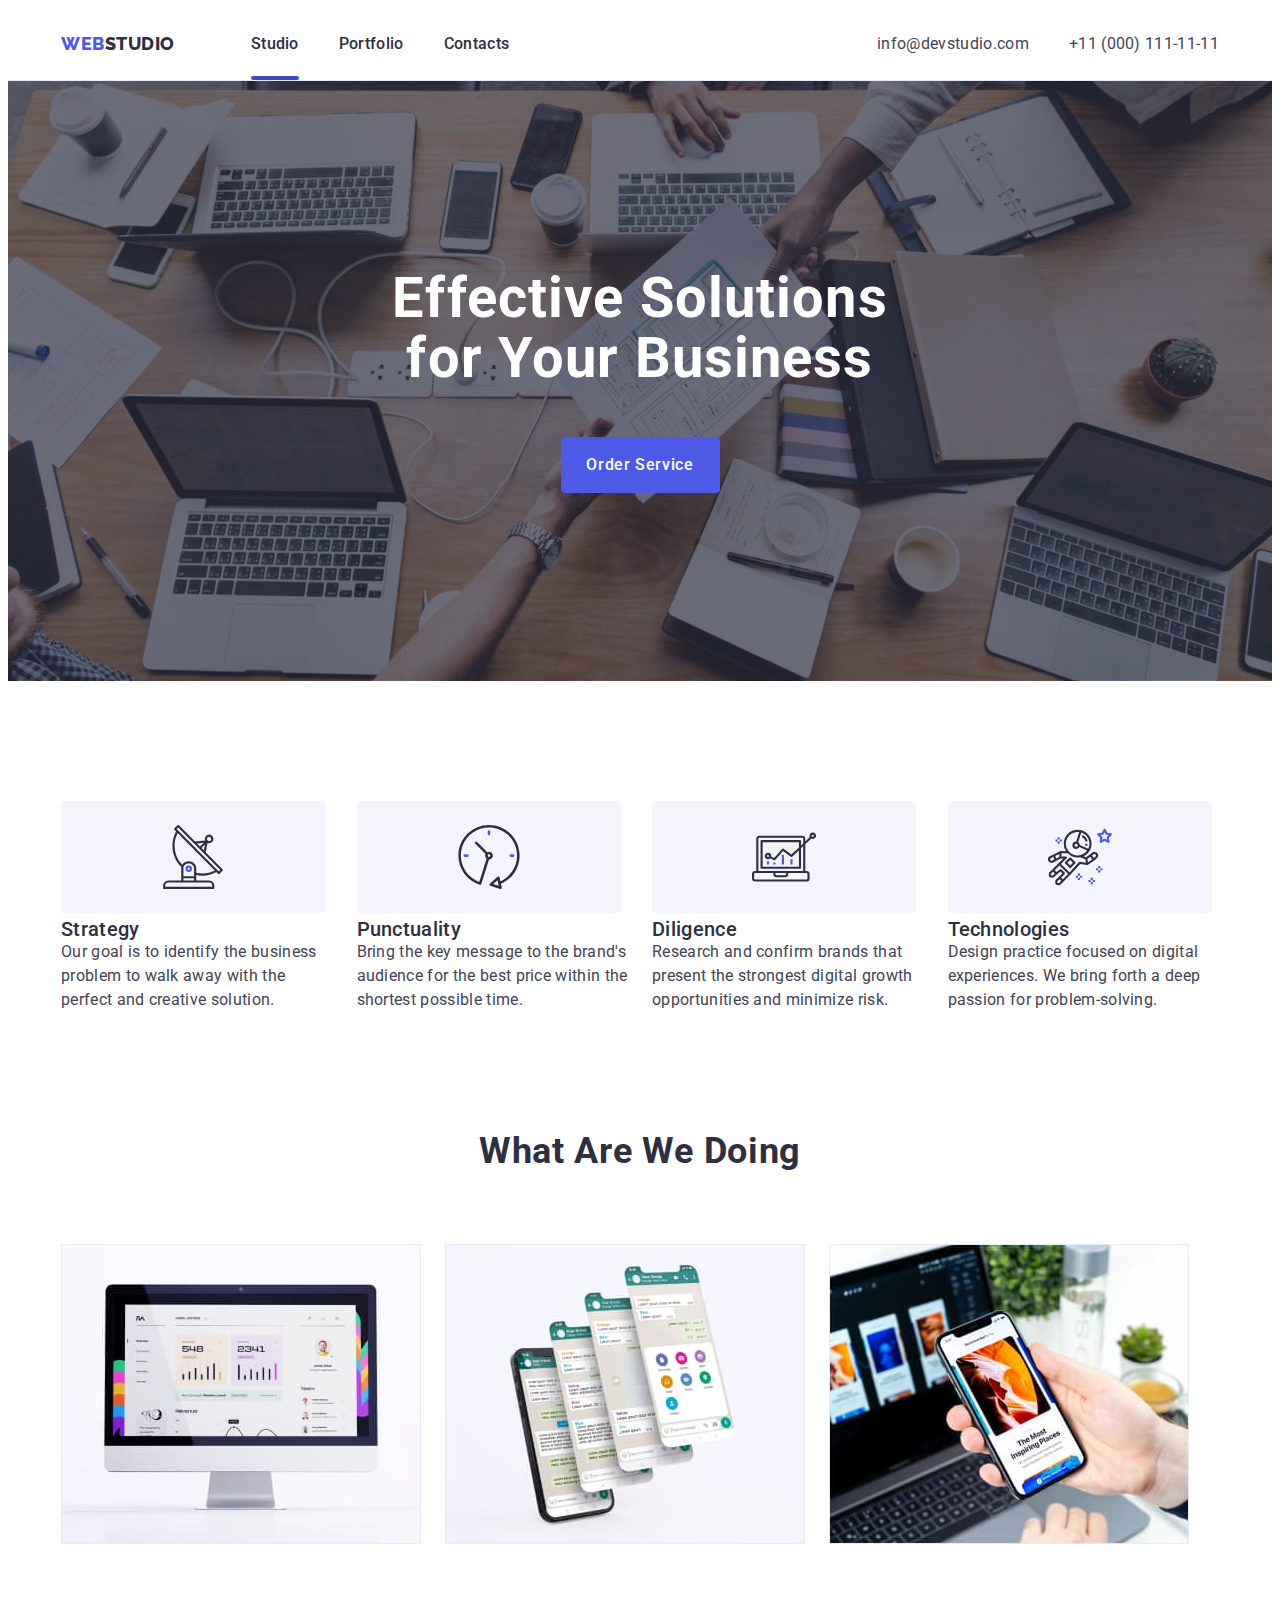
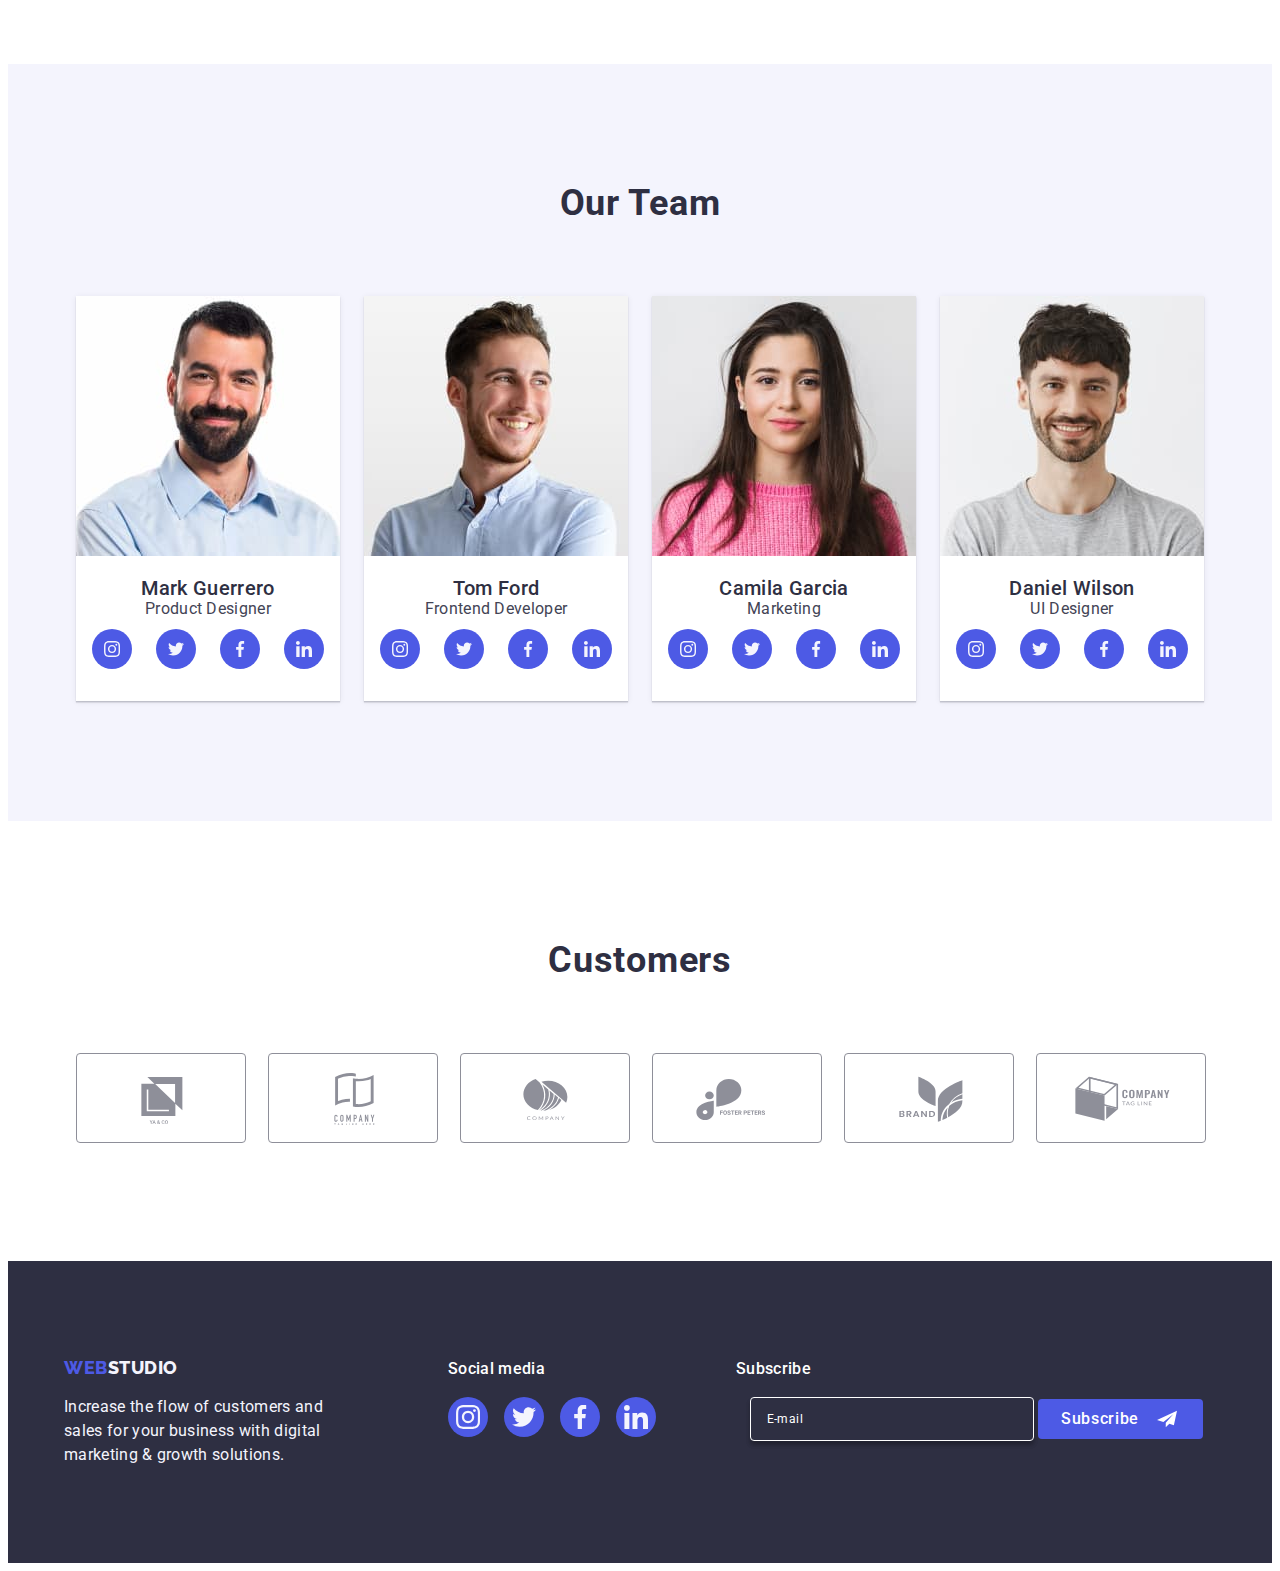
==== index.html @ 56ee06e2 "Add files via upload" ====
<!DOCTYPE html>
<html lang="en">
  <head>
    <meta charset="UTF-8" />
    <meta http-equiv="X-UA-Compatible" content="IE=edge" />
    <meta name="viewport" content="width=device-width, initial-scale=1.0" />
    <title>WEBSTUDIO</title>
    <!-- Підключаємо Google-Fonts -->
    <link rel="preconnect" href="https://fonts.googleapis.com" />
    <link rel="preconnect" href="https://fonts.gstatic.com" crossorigin />
    <link
      href="https://fonts.googleapis.com/css2?family=Raleway:wght@800&family=Roboto:wght@400;500;700;900&display=swap"
      rel="stylesheet"
    />
    <!-- Підключаємо Modern-normolize -->
    <link
      rel="stylesheet"
      href="https://cdnjs.cloudflare.com/ajax/libs/modern-normalize/1.1.0/modern-normalize.min.css"
      integrity="sha512-wpPYUAdjBVSE4KJnH1VR1HeZfpl1ub8YT/NKx4PuQ5NmX2tKuGu6U/JRp5y+Y8XG2tV+wKQpNHVUX03MfMFn9Q=="
      crossorigin="anonymous"
      referrerpolicy="no-referrer"
    />
    <!-- Підключаємо CSS -->
    <link rel="stylesheet" href="./css/styles.css" />
  </head>
  <body>
    <!-- -------------------HEADER---------------------------- -->
    <header class="header">
      <div class="container head-container">
        <nav class="header-navigation">
          <a href="./index.html" class="header-logo link link"
            >Web<span class="part-logo">Studio</span>
          </a>

          <ul class="header-list list">
            <li class="header-item">
              <a href="./index.html" class="header-link link header-underline"
                >Studio</a
              >
            </li>
            <li class="header-item">
              <a href="./portfolio.html" class="header-link link">Portfolio</a>
            </li>
            <li class="header-item">
              <a href="" class="header-link link">Contacts</a>
            </li>
          </ul>
        </nav>
        <!-- Comunication in header-->
        <address class="contacts">
          <ul class="contacts-list list">
            <li class="contacts-item">
              <a href="mailto:info@devstudio.com" class="contacts-link link"
                >info@devstudio.com
              </a>
            </li>
            <li class="contacts-item">
              <a href="tel:+110001111111" class="contacts-link link"
                >+11 (000) 111-11-11</a
              >
            </li>
          </ul>
        </address>
        <button class="mob-open-btn" data-menu-open type="button">
          <svg class="icon-mob-mnu" wight="32px" height="22px">
            <use href="./images/icons.svg#icon-menu">sdcsddvf</use>
          </svg>
        </button>
      </div>
      <!-- Menu for mobile version -->
      <div class="mob-menu is-hidden" data-menu>
        <div>
          <button class="mob-menu-close" data-menu-close type="button">
            <svg class="icon-menu-close" width="8 " height="8">
              <use href="./images/icons.svg#icon-close"></use>
            </svg>
          </button>
          <nav>
            <ul class="mob-menu-list list">
              <li class="mob-menu-item">
                <a href="./index.html" class="mob-link link current">Studio</a>
              </li>
              <li class="mob-menu-item">
                <a href="./portfolio.html" class="mob-link link">Portfolio</a>
              </li>
              <li class="mob-menu-item">
                <a href="" class="mob-link link">Contacts</a>
              </li>
            </ul>
          </nav>
        </div>
        <div>
          <a href="tel:+110001111111" class="mob-tel-link link"
            >+11 (000) 111-11-11</a
          >
          <a href="mailto:info@devstudio.com" class="mob-mail-link link"
            >info@devstudio.com
          </a>
          <ul class="mob-soc-list list">
            <li class="mob-soc-item">
              <a class="mob-soc-link link" href=""
                ><svg class="mob-soc-icons" width="16 " height="16">
                  <use href="./images/icons.svg#icon-instagram"></use>
                </svg>
              </a>
            </li>
            <li class="mob-soc-item">
              <a class="mob-soc-link link" href=""
                ><svg class="mob-soc-icons" width="16 " height="16">
                  <use href="./images/icons.svg#icon-twitter"></use>
                </svg>
              </a>
            </li>
            <li class="mob-soc-item">
              <a class="mob-soc-link link" href=""
                ><svg class="mob-soc-icons" width="16 " height="16">
                  <use href="./images/icons.svg#icon-facebook"></use>
                </svg>
              </a>
            </li>
            <li class="mob-soc-item">
              <a class="mob-soc-link link" href=""
                ><svg class="mob-soc-icons" width="16 " height="16">
                  <use href="./images/icons.svg#icon-linkedin"></use>
                </svg>
              </a>
            </li>
          </ul>
        </div>
      </div>
    </header>
    <!-- -------------------SECTION HERO---------------------------- -->
    <section class="hero">
      <div class="container">
        <h1 class="hero-title">Effective Solutions for Your Business</h1>
        <button type="button" class="hero-btn" data-modal-open>
          Order Service
        </button>
      </div>
    </section>
    <!-- -------------------SECTION DIRECTION---------------------------- -->
    <section class="direction">
      <div class="container">
        <h2 class="visually-hidden">Section-Direction</h2>
        <ul class="direction-list list">
          <li class="direction-item">
            <div class="direction-icon">
              <svg class="antena-icon" width="64px" height="64px">
                <use href="./images/icons.svg#icon-antenna"></use>
              </svg>
            </div>
            <h3 class="direction-title subtitle">Strategy</h3>
            <p class="direction-text text">
              Our goal is to identify the business problem to walk away with the
              perfect and creative solution.
            </p>
          </li>
          <li class="direction-item">
            <div class="direction-icon">
              <svg class="antena-icon" width="64px" height="64px">
                <use href="./images/icons.svg#icon-clock"></use>
              </svg>
            </div>
            <h3 class="direction-title subtitle">Punctuality</h3>
            <p class="direction-text text">
              Bring the key message to the brand's audience for the best price
              within the shortest possible time.
            </p>
          </li>
          <li class="direction-item">
            <div class="direction-icon">
              <svg class="antena-icon" width="64px" height="64px">
                <use href="./images/icons.svg#icon-diagram"></use>
              </svg>
            </div>
            <h3 class="direction-title subtitle">Diligence</h3>
            <p class="direction-text text">
              Research and confirm brands that present the strongest digital
              growth opportunities and minimize risk.
            </p>
          </li>
          <li class="direction-item">
            <div class="direction-icon">
              <svg class="antena-icon" width="64px" height="64px">
                <use href="./images/icons.svg#icon-astronaut"></use>
              </svg>
            </div>
            <h3 class="direction-title subtitle">Technologies</h3>
            <p class="direction-text text">
              Design practice focused on digital experiences. We bring forth a
              deep passion for problem-solving.
            </p>
          </li>
        </ul>
      </div>
    </section>
    <!-- -------------------SECTION EXAMPLES---------------------------- -->
    <section class="examples section">
      <div class="container">
        <h2 class="examples-title title">What are we doing</h2>
        <ul class="examples-list list">
          <li class="examples-item">
            <img
              src="./images/img-comp.jpg"
              alt="Computer"
              srcset="./images/img-comp-2x.jpg 2x"
              width="360"
              height="300"
            />
          </li>
          <li class="examples-item">
            <img
              src="./images/img-phone.jpg"
              alt="Phone"
              srcset="./images/img-phone-2x.jpg 2x"
              width="360"
              height="300"
            />
          </li>
          <li class="examples-item">
            <img
              src="./images/img-comp-phone.jpg"
              alt="Computer+Phone"
              srcset="./images/img-comp-phone-2x.jpg 2x"
              width="360"
              height="300"
            />
          </li>
        </ul>
      </div>
    </section>
    <!-- -------------------SECTION OUR TEAM---------------------------- -->
    <section class="team section">
      <div class="container">
        <h2 class="team-title title">Our Team</h2>
        <ul class="team-list list">
          <li class="team-item">
            <img
              class="team-img"
              srcset="./images/img-Mark-2x.jpg 2x"
              src="./images/img-Mark.jpg"
              alt="Photo"
              width="264"
              height="260"
            />
            <div class="team-item-wrap">
              <h3 class="team-subtitle subtitle">Mark Guerrero</h3>
              <p class="team-text text">Product Designer</p>
              <ul class="team-soc-list list">
                <li class="team-soc-item">
                  <a class="team-soc-link link" href=""
                    ><svg class="team-soc-icons" width="16 " height="16">
                      <use href="./images/icons.svg#icon-instagram"></use>
                    </svg>
                  </a>
                </li>
                <li class="team-soc-item">
                  <a class="team-soc-link link" href=""
                    ><svg class="team-soc-icons" width="16 " height="16">
                      <use href="./images/icons.svg#icon-twitter"></use>
                    </svg>
                  </a>
                </li>
                <li class="team-soc-item">
                  <a class="team-soc-link link" href=""
                    ><svg class="team-soc-icons" width="16 " height="16">
                      <use href="./images/icons.svg#icon-facebook"></use>
                    </svg>
                  </a>
                </li>
                <li class="team-soc-item">
                  <a class="team-soc-link link" href=""
                    ><svg class="team-soc-icons" width="16 " height="16">
                      <use href="./images/icons.svg#icon-linkedin"></use>
                    </svg>
                  </a>
                </li>
              </ul>
            </div>
          </li>
          <li class="team-item">
            <img
              class="team-img"
              src="./images/img-Tom.jpg"
              alt="Photo"
              srcset="./images/img-Tom-2x.jpg 2x"
              width="264"
              height="260"
            />
            <div class="team-item-wrap">
              <h3 class="team-subtitle subtitle">Tom Ford</h3>
              <p class="team-text text">Frontend Developer</p>
              <ul class="team-soc-list list">
                <li class="team-soc-item">
                  <a class="team-soc-link link" href=""
                    ><svg class="team-soc-icons" width="16 " height="16">
                      <use href="./images/icons.svg#icon-instagram"></use>
                    </svg>
                  </a>
                </li>
                <li class="team-soc-item">
                  <a class="team-soc-link link" href=""
                    ><svg class="team-soc-icons" width="16 " height="16">
                      <use href="./images/icons.svg#icon-twitter"></use>
                    </svg>
                  </a>
                </li>
                <li class="team-soc-item">
                  <a class="team-soc-link link" href=""
                    ><svg class="team-soc-icons" width="16 " height="16">
                      <use href="./images/icons.svg#icon-facebook"></use>
                    </svg>
                  </a>
                </li>
                <li class="team-soc-item">
                  <a class="team-soc-link link" href=""
                    ><svg class="team-soc-icons" width="16 " height="16">
                      <use href="./images/icons.svg#icon-linkedin"></use>
                    </svg>
                  </a>
                </li>
              </ul>
            </div>
          </li>
          <li class="team-item">
            <img
              class="team-img"
              src="./images/img-Camila.jpg"
              alt="Photo"
              srcset="./images/img-Camila-2x.jpg 2x"
              width="264"
              height="260"
            />
            <div class="team-item-wrap">
              <h3 class="team-subtitle subtitle">Camila Garcia</h3>
              <p class="team-text text">Marketing</p>
              <ul class="team-soc-list list">
                <li class="team-soc-item">
                  <a class="team-soc-link link" href=""
                    ><svg class="team-soc-icons" width="16 " height="16">
                      <use href="./images/icons.svg#icon-instagram"></use>
                    </svg>
                  </a>
                </li>
                <li class="team-soc-item">
                  <a class="team-soc-link link" href=""
                    ><svg class="team-soc-icons" width="16 " height="16">
                      <use href="./images/icons.svg#icon-twitter"></use>
                    </svg>
                  </a>
                </li>
                <li class="team-soc-item">
                  <a class="team-soc-link link" href=""
                    ><svg class="team-soc-icons" width="16 " height="16">
                      <use href="./images/icons.svg#icon-facebook"></use>
                    </svg>
                  </a>
                </li>
                <li class="team-soc-item">
                  <a class="team-soc-link link" href=""
                    ><svg class="team-soc-icons" width="16 " height="16">
                      <use href="./images/icons.svg#icon-linkedin"></use>
                    </svg>
                  </a>
                </li>
              </ul>
            </div>
          </li>
          <li class="team-item">
            <img
              class="team-img"
              src="./images/img-Daniel.jpg"
              alt="Photo"
              srcset="./images/img-Daniel-2x.jpg 2x"
              width="264"
              height="260"
            />
            <div class="team-item-wrap">
              <h3 class="team-subtitle subtitle">Daniel Wilson</h3>
              <p class="team-text text">UI Designer</p>
              <ul class="team-soc-list list">
                <li class="team-soc-item">
                  <a class="team-soc-link link" href=""
                    ><svg class="team-soc-icons" width="16 " height="16">
                      <use href="./images/icons.svg#icon-instagram"></use>
                    </svg>
                  </a>
                </li>
                <li class="team-soc-item">
                  <a class="team-soc-link link" href=""
                    ><svg class="team-soc-icons" width="16 " height="16">
                      <use href="./images/icons.svg#icon-twitter"></use>
                    </svg>
                  </a>
                </li>
                <li class="team-soc-item">
                  <a class="team-soc-link link" href=""
                    ><svg class="team-soc-icons" width="16 " height="16">
                      <use href="./images/icons.svg#icon-facebook"></use>
                    </svg>
                  </a>
                </li>
                <li class="team-soc-item">
                  <a class="team-soc-link link" href=""
                    ><svg class="team-soc-icons" width="16 " height="16">
                      <use href="./images/icons.svg#icon-linkedin"></use>
                    </svg>
                  </a>
                </li>
              </ul>
            </div>
          </li>
        </ul>
      </div>
    </section>
    <!-- -------------------SECTION CUSTOMERS ---------------------------- -->
    <section class="customers">
      <div class="container">
        <h2 class="customers-title title">Customers</h2>
        <ul class="customers-list list">
          <li class="customers-item">
            <a class="customers-link link" href="">
              <svg class="customers-icon" width="104" height="56">
                <use href="./images/icons.svg#icon-Logo"></use>
              </svg>
            </a>
          </li>
          <li class="customers-item">
            <a class="customers-link link" href="">
              <svg class="customers-icon" width="104" height="56">
                <use href="./images/icons.svg#icon-Logo-1"></use>
              </svg>
            </a>
          </li>
          <li class="customers-item">
            <a class="customers-link link" href="">
              <svg class="customers-icon" width="104" height="56">
                <use href="./images/icons.svg#icon-Logo-2"></use>
              </svg>
            </a>
          </li>
          <li class="customers-item">
            <a class="customers-link link" href="">
              <svg class="customers-icon" width="104" height="56">
                <use href="./images/icons.svg#icon-Logo-3"></use>
              </svg>
            </a>
          </li>
          <li class="customers-item">
            <a class="customers-link link" href="">
              <svg class="customers-icon" width="104" height="56">
                <use href="./images/icons.svg#icon-Logo-4"></use>
              </svg>
            </a>
          </li>
          <li class="customers-item">
            <a class="customers-link link" href="">
              <svg class="customers-icon" width="104" height="56">
                <use href="./images/icons.svg#icon-Logo-5"></use>
              </svg>
            </a>
          </li>
        </ul>
      </div>
    </section>
    <footer class="footer">
      <div class="container footer-container">
        <div class="footer-wrap">
          <div class="centrovka">
            <a href="./index.html" class="footer-logo header-logo link"
              >Web<span class="foot-part-logo">Studio</span></a
            >
          </div>
          <p class="footer-text text">
            Increase the flow of customers and sales for your business with
            digital marketing & growth solutions.
          </p>
        </div>

        <div class="footer-soc">
          <p class="footer-soc-text">Social media</p>
          <ul class="footer-soc-list list">
            <li class="footer-soc-item">
              <a class="footer-soc-link link" href=""
                ><svg class="team-soc-icons" width="24 " height="24">
                  <use href="./images/icons.svg#icon-instagram"></use>
                </svg>
              </a>
            </li>
            <li class="footer-soc-item">
              <a class="footer-soc-link link" href=""
                ><svg class="team-soc-icons" width="24 " height="24">
                  <use href="./images/icons.svg#icon-twitter"></use>
                </svg>
              </a>
            </li>
            <li class="footer-soc-item">
              <a class="footer-soc-link link" href=""
                ><svg class="team-soc-icons" width="24 " height="24">
                  <use href="./images/icons.svg#icon-facebook"></use>
                </svg>
              </a>
            </li>
            <li class="footer-soc-item">
              <a class="footer-soc-link link" href=""
                ><svg class="team-soc-icons" width="24 " height="24">
                  <use href="./images/icons.svg#icon-linkedin"></use>
                </svg>
              </a>
            </li>
          </ul>
        </div>
        <!-- Footer-form -->
        <div class="footer-subscribe">
          <p class="footer-form-text">Subscribe</p>
          <form class="footer-form" name="footer-form">
            <div class="footer-form-wrap">
              <label for="user-email" aria-label="footer-user-email">
                <input
                  class="footer-input"
                  type="email"
                  name="email"
                  id="user-email"
                  placeholder="E-mail"
                />
              </label>
            </div>
            <button class="footer-btn" type="submit">
              Subscribe
              <svg class="footer-send-icon" width="24" height="20">
                <use href="./images/icons.svg#icon-Send"></use>
              </svg>
            </button>
          </form>
        </div>
      </div>
    </footer>
    <!-- -------------------MODAL WINDOW ---------------------------- -->
    <div class="backdrop is-hidden" data-modal>
      <div class="modal">
        <button class="modal-btn" data-modal-close type="button">
          <svg class="icon-modal-close" width="8 " height="8">
            <use href="./images/icons.svg#icon-close"></use>
          </svg>
        </button>

        <p class="modal-text">Leave your contacts and we will call you back</p>
        <form class="modal-form">
          <div class="modal-field">
            <label class="modal-label" for="user-name">Name</label>
            <div class="input-wrap">
              <input
                class="modal-input"
                type="text"
                name="user-name"
                id="user-name"
                required
              />
              <svg class="modal-icons" width="18" height="18 ">
                <use href="./images/icons.svg#icon-person"></use>
              </svg>
            </div>
          </div>
          <div class="modal-field">
            <label class="modal-label" for="user-phone">Phone</label>
            <div class="input-wrap">
              <input
                class="modal-input"
                type="tel"
                name="user-phone"
                id="user-phone"
                required
              />
              <svg class="modal-icons" width="18" height="24 ">
                <use href="./images/icons.svg#icon-phone"></use>
              </svg>
            </div>
          </div>

          <div class="modal-field">
            <label class="modal-label" for="modal-user-email">Email</label>
            <div class="input-wrap">
              <input
                class="modal-input"
                type="email"
                name="user-email"
                id="modal-user-email"
                required
              />
              <svg class="modal-icons" width="18" height="24 ">
                <use href="./images/icons.svg#icon-email"></use>
              </svg>
            </div>
          </div>
          <div class="modal-field-textarea">
            <label class="modal-label" for="user-text">Comment</label>
            <textarea
              class="modal-textarea"
              name="user-text"
              id="user-text"
              placeholder="Text input"
            ></textarea>
          </div>
          <!-- Modal Checkbox -->
          <div class="modal-field-check">
            <input
              class="input-check visually-hidden"
              type="checkbox"
              name="privacy"
              value="true"
              id="privacy"
            />
            <label class="check-text" for="privacy">
              <span>
                <svg class="modal-icon-check" width="10" height="8">
                  <use href="./images/icons.svg#icon-check"></use>
                </svg>
              </span>
              I accept the terms and conditions of the
              <a class="privacy-link" href="">Privacy Policy</a></label
            >
          </div>
          <button class="modal-send-btn" type="submit">Send</button>
        </form>
      </div>
    </div>
    <script src="./js/modal.js"></script>
    <script src="./js/menu.js"></script>
  </body>
</html>
---- css/styles.css ----
:root {
    --main-background-color: #FFFFFF;
    --second-background-color: #f4f4fd;
    --title-color: #2E2F42;
    --text-color: #434455;
    --link-color: #4D5AE5;
    --dur-plas-ttf: 250ms cubic-bezier(0.4, 0, 0.2, 1);
}

/* -------------------Reset maim styles------------------------- */
p,
h1,
h2,
h3 {
    margin: 0;
}

ul {
    margin: 0;
    padding-left: 0;
}

img {
    display: block;
}

/* -------------------Universal styles------------------------- */
.visually-hidden {
    position: absolute;
    width: 1px;
    height: 1px;
    margin: -1px;
    border: 0;
    padding: 0;

    white-space: nowrap;
    clip-path: inset(100%);
    clip: rect(0 0 0 0);
    overflow: hidden;
}

body {
    font-family: 'Roboto', sans-serif;
    letter-spacing: 0.02em;
    background-color: var(--main-background-color);
    color: var(--text-color);
}


.container {
    width: 100%;
    padding-left: 16px;
    padding-right: 16px;
    margin: 0 auto;

}

.link {
    text-decoration: none;
}

.list {
    list-style: none;
}

/* for h2 */
.title {
    font-weight: 700;
    font-size: 36px;
    line-height: 1.11;
    letter-spacing: 0.02em;
    text-align: center;
    text-transform: capitalize;
    color: var(--title-color);
}

/* for h3 */
.subtitle {
    font-weight: 500;
    font-size: 20px;
    line-height: 1.2px;
    color: var(--title-color);
}

/* for p */
.text {
    font-size: 16px;
    font-weight: 400;
    line-height: 1.5;
    color: var(--text-color);
}


/* -----------------HEADER------------------- */
.header {
    border-bottom: 1px solid #E7E9FC;

}

.head-container {
    display: flex;
    align-items: center;
    justify-content: space-between;
    padding-top: 25px;
    padding-bottom: 23px;
}

.contacts,
.header-list {
    display: none;
}

.header-logo {
    font-family: 'Raleway', sans-serif;
    font-weight: 800;
    font-size: 18px;
    line-height: 1.17;
    letter-spacing: 0.03em;
    text-transform: uppercase;
    color: var(--link-color);
    transition: color var(--dur-plas-ttf);


}

.header-logo .part-logo {
    color: var(--title-color);

}

.header-logo:hover,
.header-logo:focus {
    color: var(--link-color);
}

.mob-open-btn {
    width: 32px;
    height: 22px;
    display: flex;
    align-items: center;
    justify-content: center;
    background-color: #FFFFFF;
    border: transparent
}

.mob-menu {
    width: 100vw;
    height: 100vh;

    position: fixed;
    top: 0;
    z-index: 2;
    background-color: #FFFFFF;
    box-shadow: 0px 2px 1px rgba(46, 47, 66, 0.08), 0px 1px 1px rgba(46, 47, 66, 0.16), 0px 1px 6px rgba(46, 47, 66, 0.08);
    padding: 24px 24px 40px 40px;

    display: flex;
    flex-direction: column;
    justify-content: space-between;
}

.mob-menu-close {
    width: 24px;
    height: 24px;

    display: flex;
    justify-content: center;
    align-items: center;
    border-radius: 50%;
    background: #E7E9FC;
    border: 1px solid #2E2F42;
    margin-left: auto;
    margin-bottom: 32px;
}

.mob-menu-item:not(:last-child) {
    margin-bottom: 40px;
}

.mob-link {
    font-weight: 700;
    font-size: 36px;
    line-height: 1.11;
    text-transform: capitalize;
    color: #2E2F42;
}

.current {
    color: #404BBF;
}


.mob-mail-link {
    display: block;
    font-weight: 500;
    font-size: 20px;
    line-height: 1.2;
    letter-spacing: 0.02em;
    color: #434455;
    margin-bottom: 48px;
}

.mob-tel-link {
    display: block;
    font-weight: 700;
    font-size: 25px;
    line-height: 1.11;
    letter-spacing: 0.02em;
    text-transform: capitalize;
    color: #4D5AE5;
    margin-bottom: 40px;
}

.mob-soc-list {
    display: flex;
    justify-content: center;
    gap: 45px;
}

.mob-soc-link {
    display: block;
    border-radius: 50%;
    width: 40px;
    height: 40px;
    background-color: #4D5AE5;
    display: flex;
    align-items: center;
    justify-content: center;
    transition: background-color var(--dur-plas-ttf);
}

/* ----------------------SECTION HERO------------------------------ */
.hero {
    background-color: #2E2F42;
    padding-top: 112px;
    padding-bottom: 112px;
    text-align: center;
    background-image: linear-gradient(rgba(46, 47, 66, 0.7), rgba(46, 47, 66, 0.7)), url(../images/hero-bg-mob.jpg);
    background-repeat: no-repeat;
    background-position: center;
    max-width: 1440px;
    margin-left: auto;
    margin-right: auto;
    background-size: cover;
}

@media (min-device-pixel-ratio: 2),
(min-resolution: 192dpi),
(min-resolution: 2dppx) {
    .hero {
        background-image: linear-gradient(rgba(46, 47, 66, 0.7), rgba(46, 47, 66, 0.7)),
            url(../images/hero-bg-mob-2x.jpg);
    }
}

.hero-title {
    width: 100%;
    font-weight: 700;
    font-style: 36px;
    line-height: 1.11;
    text-align: center;
    letter-spacing: 0.02em;
    color: #FFFFFF;
    margin-bottom: 72px;
    margin-left: auto;
    margin-right: auto;
}

.hero-btn {
    min-width: 159px;
    height: 56px;
    border-radius: 4px;
    font-family: 'Roboto', sans-serif;
    font-style: normal;
    font-weight: 500;
    font-size: 16px;
    line-height: 1.5;
    letter-spacing: 0.04em;
    background-color: #4D5AE5;
    color: #FFFFFF;
    border-color: transparent;
    cursor: pointer;
    transition: background-color var(--dur-plas-ttf);
}

.hero-btn:hover,
.hero-btn:focus {
    background-color: #404BBF;
}

/* -------------------SECTION DIRECTION---------------------------- */
.direction {
    padding-top: 96px;
    padding-bottom: 96px;
}

.direction-item:not(:last-child) {
    padding-bottom: 72px;
}

.direction-icon {
    display: none;
}

.direction-title {
    font-weight: 700;
    font-size: 36px;
    line-height: 1.11;
    text-align: center;
    text-transform: capitalize;
    margin-bottom: 8px;
}

.direction-text {
    font-weight: 500;
}

/* -------------------SECTION OUR TEAM---------------------------- */
.team {
    background-color: var(--second-background-color);
    text-align: center;
    padding-bottom: 96px;
    padding-top: 96px;
}

.team-title {
    margin-bottom: 72px;
}

.team-list {
    display: flex;
    flex-wrap: wrap;
    align-items: center;
    justify-content: center;
    row-gap: 72px;
}

.team-item {
    background-color: var(--main-background-color);
    box-shadow: 0px 1px 6px rgba(46, 47, 66, 0.08), 0px 1px 1px rgba(46, 47, 66, 0.16), 0px 2px 1px rgba(46, 47, 66, 0.08);
}

.team-item-wrap {
    padding-top: 32px;
    padding-bottom: 32px;

}

.team-soc-list {
    display: flex;
    justify-content: center;
    gap: 24px;
}

.team-soc-link {
    display: block;
    border-radius: 50%;
    width: 40px;
    height: 40px;
    background-color: #4D5AE5;
    display: flex;
    align-items: center;
    justify-content: center;
    transition: background-color var(--dur-plas-ttf);
}

.team-soc-link:hover,
.team-soc-link:focus {
    background-color: #404BBF;
}

.team-subtitle {
    margin-bottom: 8px;
}

.team-text {
    margin-bottom: 8px;
}

/* СUSTOMERS Section */
.customers {
    padding-top: 96px;
    padding-bottom: 96px;
}

.customers-title {
    margin-bottom: 72px;
}

.customers-list {
    display: flex;
    /* justify-content: center;
    gap: 24px; */
    flex-wrap: wrap;
    gap: 72px 16px;
    align-items: center;
    justify-content: center;
}

.customers-item {
    width: 100%;
    height: 88px;
}

.customers-link {
    display: block;
    width: 100%;
    height: 100%;
    border-radius: 4px;
    border: 1px solid #8E8F99;
    display: flex;
    justify-content: center;
    align-items: center;
    color: #8e8f99;
    transition: color var(--dur-plas-ttf), border-color var(--dur-plas-ttf);
}

.customers-link:hover,
.customers-link:focus {
    /* border-color:  */
    border-color: #404BBF;
    color: #404BBF;
}

.customers-icon {
    fill: currentColor;
}

.footer {
    background-color: #2E2F42;
    padding-top: 96px;
    padding-bottom: 96px;
    /* padding-top: 100px;
    padding-bottom: 100px; */
}

.foot-part-logo {
    color: #F4F4FD;
}

.footer-text {
    color: #F4F4FD;
    max-width: 268px;
    margin-right: auto;
    margin-left: auto;

}

/* ------****************Footer social media***************** */
.footer-container {
    display: flex;
    flex-wrap: wrap;
    justify-content: center;

}

.footer-wrap {
    padding-bottom: 72px;
}

.centrovka {
    text-align: center;
    padding-bottom: 17px;
}

.footer-soc {
    margin-bottom: 72px;
}

.footer-soc-text {
    font-weight: 500;
    font-size: 16px;
    line-height: 1.5;
    letter-spacing: 0.02em;
    color: #FFFFFF;
    margin-bottom: 16px;
    text-align: center;
}

.footer-soc-list {

    display: flex;
    justify-content: center;
    gap: 16px;
}


.footer-soc-link {

    display: block;
    border-radius: 50%;
    width: 40px;
    height: 40px;
    background-color: #4D5AE5;
    display: flex;
    align-items: center;
    justify-content: center;
    transition: background-color var(--dur-plas-ttf);
}

.footer-soc-link:hover,
.footer-soc-link:focus {
    background-color: #31D0AA;
}

/* ------****************Footer-Form***************** */

.footer-subscribe {
    /* margin-left: -40px; */
    width: 100%;
}

.footer-form {
    display: flex;
    flex-wrap: wrap;
    align-items: center;
    justify-content: center;

}

.footer-form-text {
    font-weight: 500;
    font-size: 16px;
    line-height: 1.5;
    letter-spacing: 0.02em;
    color: #FFFFFF;
    margin-bottom: 16px;
    text-align: center;
}

.footer-form-wrap {
    width: 100%;
    margin-bottom: 16px;
}

.footer-input {
    display: block;
    width: 100%;
    height: 40px;
    border: 1px solid #FFFFFF;
    box-shadow: 0px 4px 4px rgba(0, 0, 0, 0.15), 0px 4px 4px rgba(0, 0, 0, 0.15);
    border-radius: 4px;
    background-color: #2E2F42;
    color: #ffffff;
    padding-left: 16px;


}

.footer-input::placeholder {
    font-family: 'Roboto';
    font-style: normal;
    font-weight: 400;
    font-size: 12px;
    letter-spacing: 0.04em;
    color: #FFFFFF;
    padding-top: 8px;
    padding-bottom: 8px;
}

.footer-btn {
    min-width: 165px;
    height: 40px;

    font-family: 'Roboto';
    font-style: normal;
    font-weight: 500;
    font-size: 16px;
    line-height: 24px;
    letter-spacing: 0.04em;
    background-color: #4D5AE5;
    color: #FFFFFF;
    border-radius: 4px;
    cursor: pointer;
    border-color: transparent;
    transition: background-color var(--dur-plas-ttf);

    display: flex;
    align-items: center;
    justify-content: center;
}

.footer-btn:hover,
.footer-btn:focus {
    background-color: #404BBF;
}


.footer-send-icon {
    margin-left: 16px;
}



/* ------****************Modal Window***************** */
.backdrop {
    position: fixed;
    top: 0;
    width: 100%;
    height: 100%;
    background-color: rgba(46, 47, 66, 0.4);
    transition: opacity var(--dur-plas-ttf), visibility var(--dur-plas-ttf);
}

.backdrop.is-hidden .modal {

    transform: translate(-50%, -50%) scale(0);

}

.modal {
    width: 100%;
    min-height: 584px;

    background-color: #FCFCFC;
    box-shadow: 0px 1px 1px rgba(0, 0, 0, 0.14), 0px 1px 3px rgba(0, 0, 0, 0.12), 0px 2px 1px rgba(0, 0, 0, 0.2);
    border-radius: 4px;

    position: absolute;
    top: 50%;
    left: 50%;
    transform: translate(-50%, -50%) scale(1);
    transition: transform var(--dur-plas-ttf);
    padding: 24px;

}

.modal-btn {
    width: 24px;
    height: 24px;
    border-radius: 50%;

    background-color: #E7E9FC;
    border: 1px solid rgba(0, 0, 0, 0.1);
    cursor: pointer;
    display: flex;
    justify-content: center;
    align-items: center;
    margin-left: auto;
    margin-bottom: 24px;
    transition: background-color var(--dur-plas-ttf)
}



.modal-btn:hover,
.modal-btn:focus {
    background-color: #404BBF;
}

.icon-modal-close {
    transition: fill var(--dur-plas-ttf);
}

.modal-btn:hover .icon-modal-close,
.modal-btn:focus .icon-modal-close {
    fill: #ffffff;
}

.modal-text {
    font-style: normal;
    font-weight: 500;
    font-size: 16px;
    line-height: 1.5;
    letter-spacing: 0.02em;
    color: #2E2F42;
    text-align: center;
    margin-bottom: 16px;
}

.modal-field {
    margin-bottom: 8px;
}

.modal-label {
    display: inline-block;
    font-weight: 400;
    font-size: 12px;
    line-height: 1.17;
    letter-spacing: 0.04em;
    color: #8E8F99;
    margin-bottom: 4px;
}

.input-wrap {
    position: relative;

}

.modal-input {
    /* width: 360px; */
    width: 100%;
    height: 40px;
    padding-left: 38px;
    background-color: #FCFCFC;
    border: 1px solid rgba(46, 47, 66, 0.4);
    border-radius: 4px;
    outline: transparent;
    transition: border-color var(--dur-plas-ttf), fill var(--dur-plas-ttf);

}

.modal-input:focus {
    border-color: #4D5AE5;
}

.modal-input:focus+.modal-icons {
    fill: #4D5AE5;
}

.modal-icons {
    position: absolute;
    top: 0;
    left: 0;
    top: 50%;
    transform: translateY(-50%);
    margin-left: 19px;
}

.modal-field-textarea {
    margin-bottom: 16px;
}

.modal-textarea {
    width: 100%;
    height: 120px;
    background-color: #FCFCFC;
    display: block;
    resize: none;
    border: 1px solid rgba(46, 47, 66, 0.4);
    border-radius: 4px;
    outline: transparent;
    transition: border-color var(--dur-plas-ttf);
    padding-left: 16px;
    padding-top: 8px;

}

.modal-textarea::placeholder {
    font-weight: 400;
    font-size: 12px;
    line-height: 1.17;
    letter-spacing: 0.04em;
    color: rgba(46, 47, 66, 0.4);
}

.modal-textarea:focus {
    border-color: #4D5AE5;
}

.check-text {

    font-weight: 400;
    font-size: 12px;
    line-height: 1.17;
    letter-spacing: 0.04em;
    color: #8E8F99;
}

.modal-field-check {
    margin-bottom: 24px;
}

.check-text span {

    width: 16px;
    height: 16px;

    display: block;
    border: 1px solid rgba(46, 47, 66, 0.4);
    border-radius: 2px;
    margin-right: 8px;
    display: inline-flex;
    align-items: center;
    justify-content: center;
    fill: transparent;
}

.input-check:checked+.check-text span {
    background-color: #404BBF;
    border: none;
    fill: #ffffff;
}

.input-check:focus+.check-text span {
    border-color: #404BBF;
}

.privacy-link {
    color: var(--link-color);
}

.modal-send-btn {
    width: 169px;
    height: 56px;

    background: #4D5AE5;
    box-shadow: 0px 4px 4px rgba(0, 0, 0, 0.15);
    border-radius: 4px;
    border: transparent;
    color: #ffffff;
    cursor: pointer;
    display: block;
    margin-left: auto;
    margin-right: auto;
    transition: background-color var(--dur-plas-ttf)
}

.modal-send-btn:hover,
.modal-send-btn:focus {
    background-color: #404BBF;
}


.is-hidden {
    opacity: 0;
    visibility: hidden;
    pointer-events: none;
}

/* ------****************PAGE PORTFOLIO***************** */



.portfolio {
    padding-top: 96px;
    padding-bottom: 120px;
}

.btn-list {
    display: flex;
    margin-bottom: 72px;
    gap: 24px;
    justify-content: center;

}

.btn-text {
    padding: 12px 24px;
    transition: background-color var(--dur-plas-ttf),
        color var(--dur-plas-ttf),
        box-shadow var(--dur-plas-ttf);
}

.btn-text:hover,
.btn-text:focus {
    background-color: #404BBF;
    color: #FFFFFF;
    box-shadow: 0px 3px 1px rgba(0, 0, 0, 0.1), 0px 2px 1px rgba(0, 0, 0, 0.08), 0px 2px 2px rgba(0, 0, 0, 0.12);
}

.btn {
    border: 1px solid #E7E9FC;
    border-radius: 4px;
}

.portfolio-list {
    display: flex;
    flex-wrap: wrap;
    gap: 48px 24px;
    /* padding-bottom: 120px; */

}


.portfolio-list li {
    width: calc((100% - 48px)/3);
    border: 1px solid #E7E9FC;

}

.portfolio-link {
    display: block;
    transition: box-shadow var(--dur-plas-ttf);
}

.portfolio-link:hover,
.portfolio-link:focus {
    box-shadow: 0px 1px 6px rgba(46, 47, 66, 0.08), 0px 1px 1px rgba(46, 47, 66, 0.16), 0px 2px 1px rgba(46, 47, 66, 0.08);
}

.portfolio-link:hover .portfolio-cover-text,
.portfolio-link:focus .portfolio-cover-text {
    transform: translateY(0%);
}


.portfolio-cover {
    position: relative;
    overflow: hidden;
}


.portfolio-cover-text {
    font-weight: 400;
    font-size: 16px;
    line-height: 1.5;
    letter-spacing: 0.02em;
    color: #F4F4FD;
    background-color: #4D5AE5;

    padding: 40px 32px;
    height: 100%;
    position: absolute;
    top: 0;
    transform: translateY(100%);
    transition: transform var(--dur-plas-ttf);


}

.portfolio-subtitle {
    margin-bottom: 8px;
}



.card-content {
    padding: 32px 16px;
}

/* Media-Direction _MOBILE_*/
@media screen and (min-width:428px) {

    /* Direction section */
    .container {
        width: 428px;
    }

    .mob-tel-link {
        display: block;
        font-weight: 700;
        font-size: 36px;
        line-height: 1.11;
        letter-spacing: 0.02em;
        text-transform: capitalize;
        color: #4D5AE5;
        margin-bottom: 40px;
    }

    .mob-soc-list {
        gap: 56px;
    }

    .hero {
        background-image: linear-gradient(rgba(46, 47, 66, 0.7), rgba(46, 47, 66, 0.7)), url(../images/hero-bg-tab.jpg);
    }

    @media (min-device-pixel-ratio: 2),
    (min-resolution: 192dpi),
    (min-resolution: 2dppx) {
        .hero {
            background-image: linear-gradient(rgba(46, 47, 66, 0.7), rgba(46, 47, 66, 0.7)),
                url(../images/hero-bg-tab-2x.jpg);
        }
    }

    .hero-title {
        max-width: 320px;
    }

    .customers-item {
        width: 190px;
    }

    .footer-input {
        width: 398px;
    }

    .modal {
        width: 392px;
    }
}

/* Media-Direction _TABLET_*/
@media screen and (min-width:768px) {
    .container {
        width: 768px;
    }

    .head-container {
        display: flex;
        align-items: center;
        justify-content: space-between;
        padding-top: 0;
        padding-bottom: 0;
    }

    .mob-open-btn {
        display: none;
    }

    /* Header styles */
    .header-logo {
        margin-right: 120px;
    }

    .header-navigation {
        display: flex;
        margin-right: auto;
        align-items: center;

    }

    .header-list {
        display: flex;
        gap: 40px;
    }

    .header-item {
        position: relative;
    }

    .header-link {
        display: block;
        font-weight: 500;
        font-size: 16px;
        line-height: 1.5;
        color: #2E2F42;
        padding-top: 24px;
        padding-bottom: 24px;
        transition: color var(--dur-plas-ttf);


    }

    .header-link:hover,
    .header-link:focus {
        color: #404bbf;
    }

    .header-underline::after {
        content: '';
        display: block;
        width: 100%;
        height: 4px;
        background: #404BBF;
        border-radius: 2px;
        position: absolute;
        bottom: 0;
        left: 0;
    }



    .contacts {
        display: block;
        font-style: normal;
    }

    .contacts-item:not(:last-child) {
        margin-bottom: 12px;
    }

    .contacts-link {
        font-style: normal;
        font-weight: 400;
        font-size: 16px;
        line-height: 1.5;
        color: #434455;
        transition: color var(--dur-plas-ttf);
    }

    .contacts-link:hover,
    .contacts-link:focus {
        color: #404bbf;

    }

    .hero {
        background-image: linear-gradient(rgba(46, 47, 66, 0.7), rgba(46, 47, 66, 0.7)), url(../images/hero-bgd.jpg);
    }

    @media (min-device-pixel-ratio: 2),
    (min-resolution: 192dpi),
    (min-resolution: 2dppx) {
        .hero {
            background-image: linear-gradient(rgba(46, 47, 66, 0.7), rgba(46, 47, 66, 0.7)),
                url(../images/hero-bgd-2x.jpg);
        }
    }

    .hero-title {
        max-width: 496px;
        margin-bottom: 36px;
        font-size: 56px;
        line-height: 1.07;
    }

    .direction-title {
        text-align: left;
        text-transform: capitalize;
        margin-bottom: 8px;
    }

    .direction-list {
        display: flex;
        flex-wrap: wrap;
        gap: 72px 24px;
    }

    .direction-item {
        width: calc((100% - 24px)/2);
        /* padding: 0; */
    }

    .direction-item:not(:last-child) {
        padding-bottom: 0px;
    }


    .team-list {
        gap: 64px 24px;
    }

    .customers-list {
        gap: 72px 24px;
    }

    .customers-item {
        width: 168px;
    }

    .footer>.container {
        width: 584px;
    }

    .footer-container {
        gap: 72px 24px;
        justify-content: start;
    }

    .centrovka {
        text-align: left;
    }

    .footer-text {
        max-width: 264px;
    }

    .footer-wrap {
        padding-bottom: 0;
    }

    .footer-soc {
        margin-bottom: 0;
    }

    .footer-soc-text {
        text-align: left;
    }

    .footer-form {
        flex-wrap: nowrap;
        /* gap: 24px; */
        justify-content: start;
    }

    .footer-form-wrap {
        width: 264px;
        margin-bottom: 0;
    }

    .footer-form-text {
        text-align: left;

    }

    .footer-input {
        width: 264px;

    }

    .footer-btn {
        margin-left: 24px;
    }

    .modal {
        width: 408px;
    }
}


/* Media-Direction _DESKTOP_*/
@media screen and (min-width:1158px) {
    .container {
        width: 1158px;
    }

    .header-logo {
        margin-right: 76px;
    }

    .contacts-list {
        display: flex;
        gap: 40px;
    }

    .contacts-item:not(:last-child) {
        margin-bottom: 0;
    }

    .hero {
        padding-top: 188px;
        padding-bottom: 188px;
    }

    .hero-title {
        margin-bottom: 48px;
    }

    .direction {
        padding-top: 120px;
        padding-bottom: 120px;
    }

    .direction-list {
        display: flex;
        flex-wrap: nowrap;
        gap: 24px;
    }

    .direction-item {
        width: calc((100% - 48px)/3);
    }

    .direction-icon {

        width: 264px;
        height: 112px;
        display: flex;
        margin-bottom: 8px;
        background-color: var(--second-background-color);
        border-radius: 4px;
        align-items: center;
        justify-content: center;
    }

    .direction-title {
        min-width: 264px;
        display: inline-block;
        font-weight: 500;
        font-size: 20px;
        line-height: 1.2px;
        color: var(--title-color);
    }

    .direction-text {
        display: inline-block;
        font-size: 16px;
        font-weight: 400;
        line-height: 1.5;
        color: var(--text-color);
    }

    .examples {
        padding-bottom: 120px;
    }

    .examples-title {
        margin-bottom: 72px;
    }

    .examples-list {
        display: flex;
        gap: 24px;
    }

    .team-list {
        flex-wrap: nowrap;
        gap: 24px;
    }

    .team {
        padding-top: 120px;
        padding-bottom: 120px;
    }

    .customers-list {
        flex-wrap: nowrap;
        gap: 24px;
    }

    .customers {
        padding-top: 120px;
        padding-bottom: 120px;
    }

    .footer>.container {
        width: 1152px;
    }

    .footer-container {
        flex-wrap: nowrap;
        justify-content: center;
        gap: 120px;
    }

    .footer-text {
        width: 264px;
    }

    .footer-form {

        align-items: center;
        justify-content: center;

    }

    .footer-subscribe {
        margin-left: -40px;

    }
}

@media screen and (max-width:1157px) {
    .examples {
        display: none;
    }
}
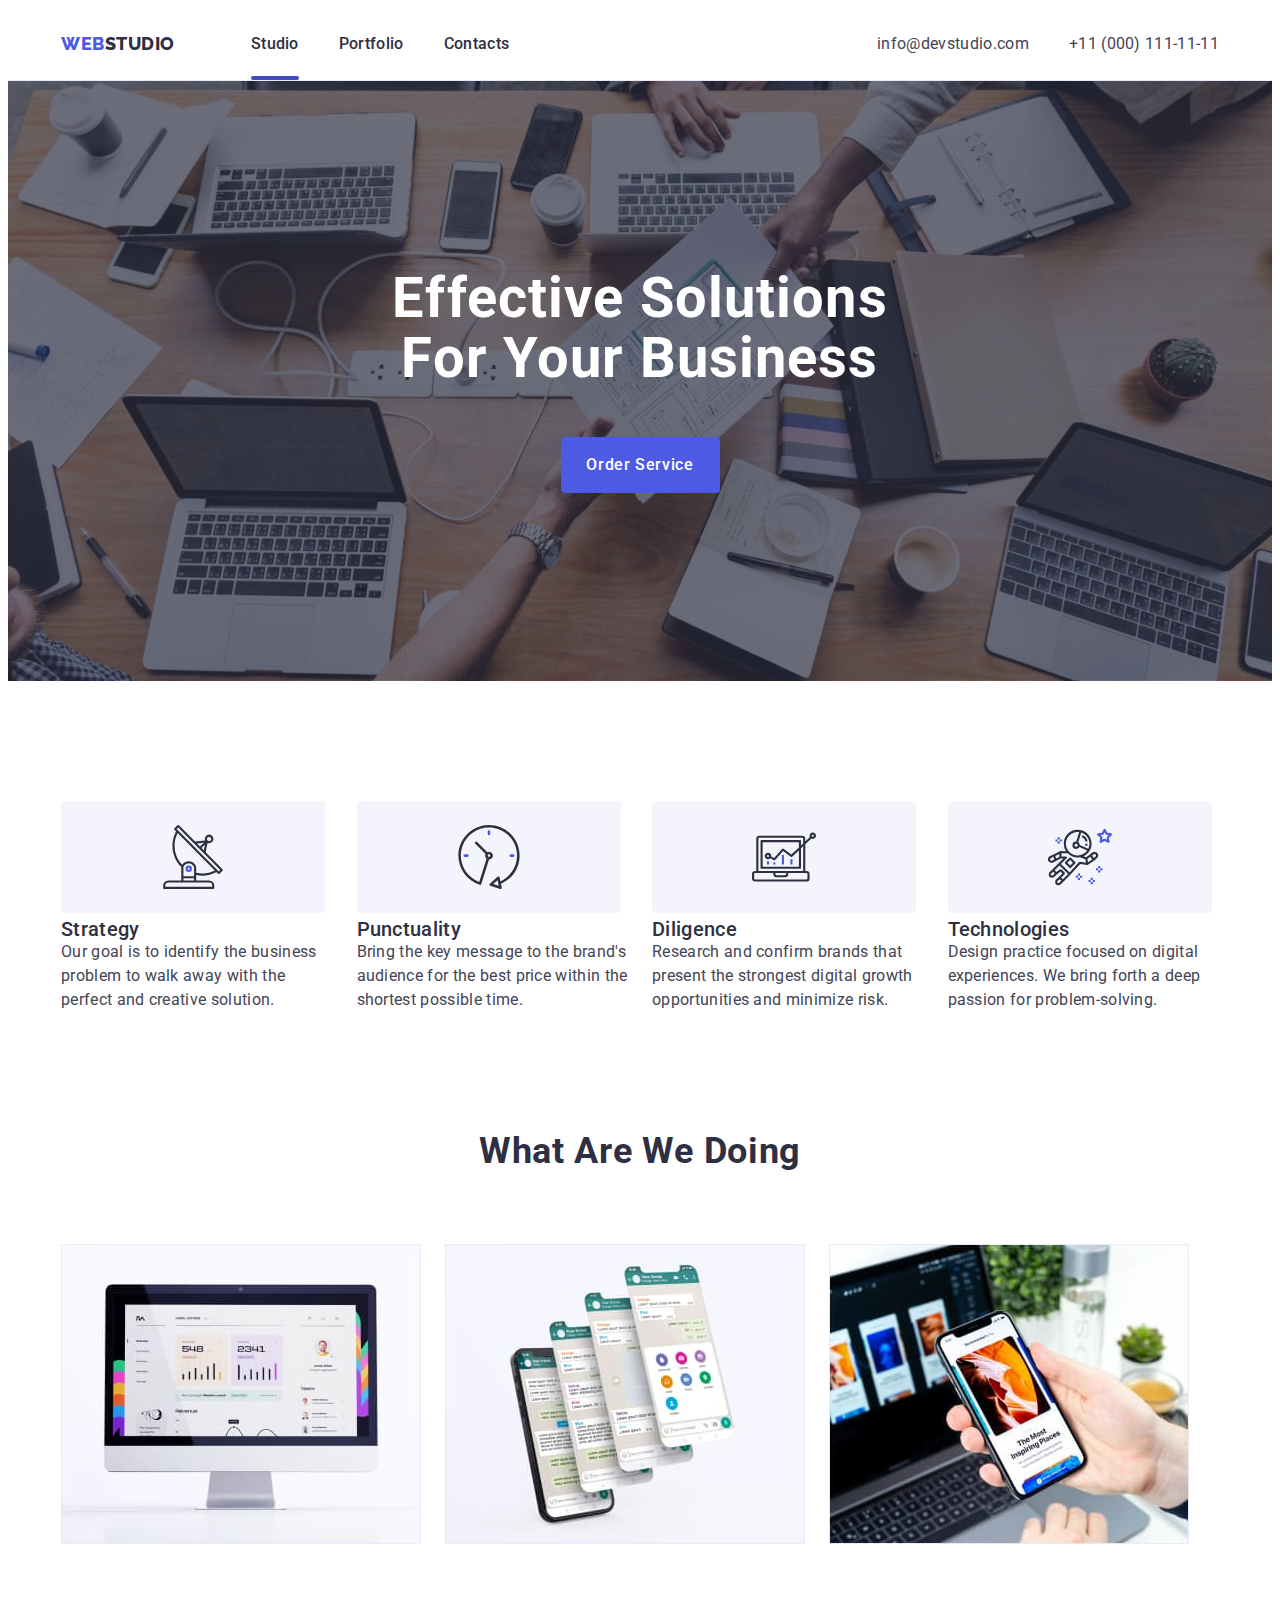
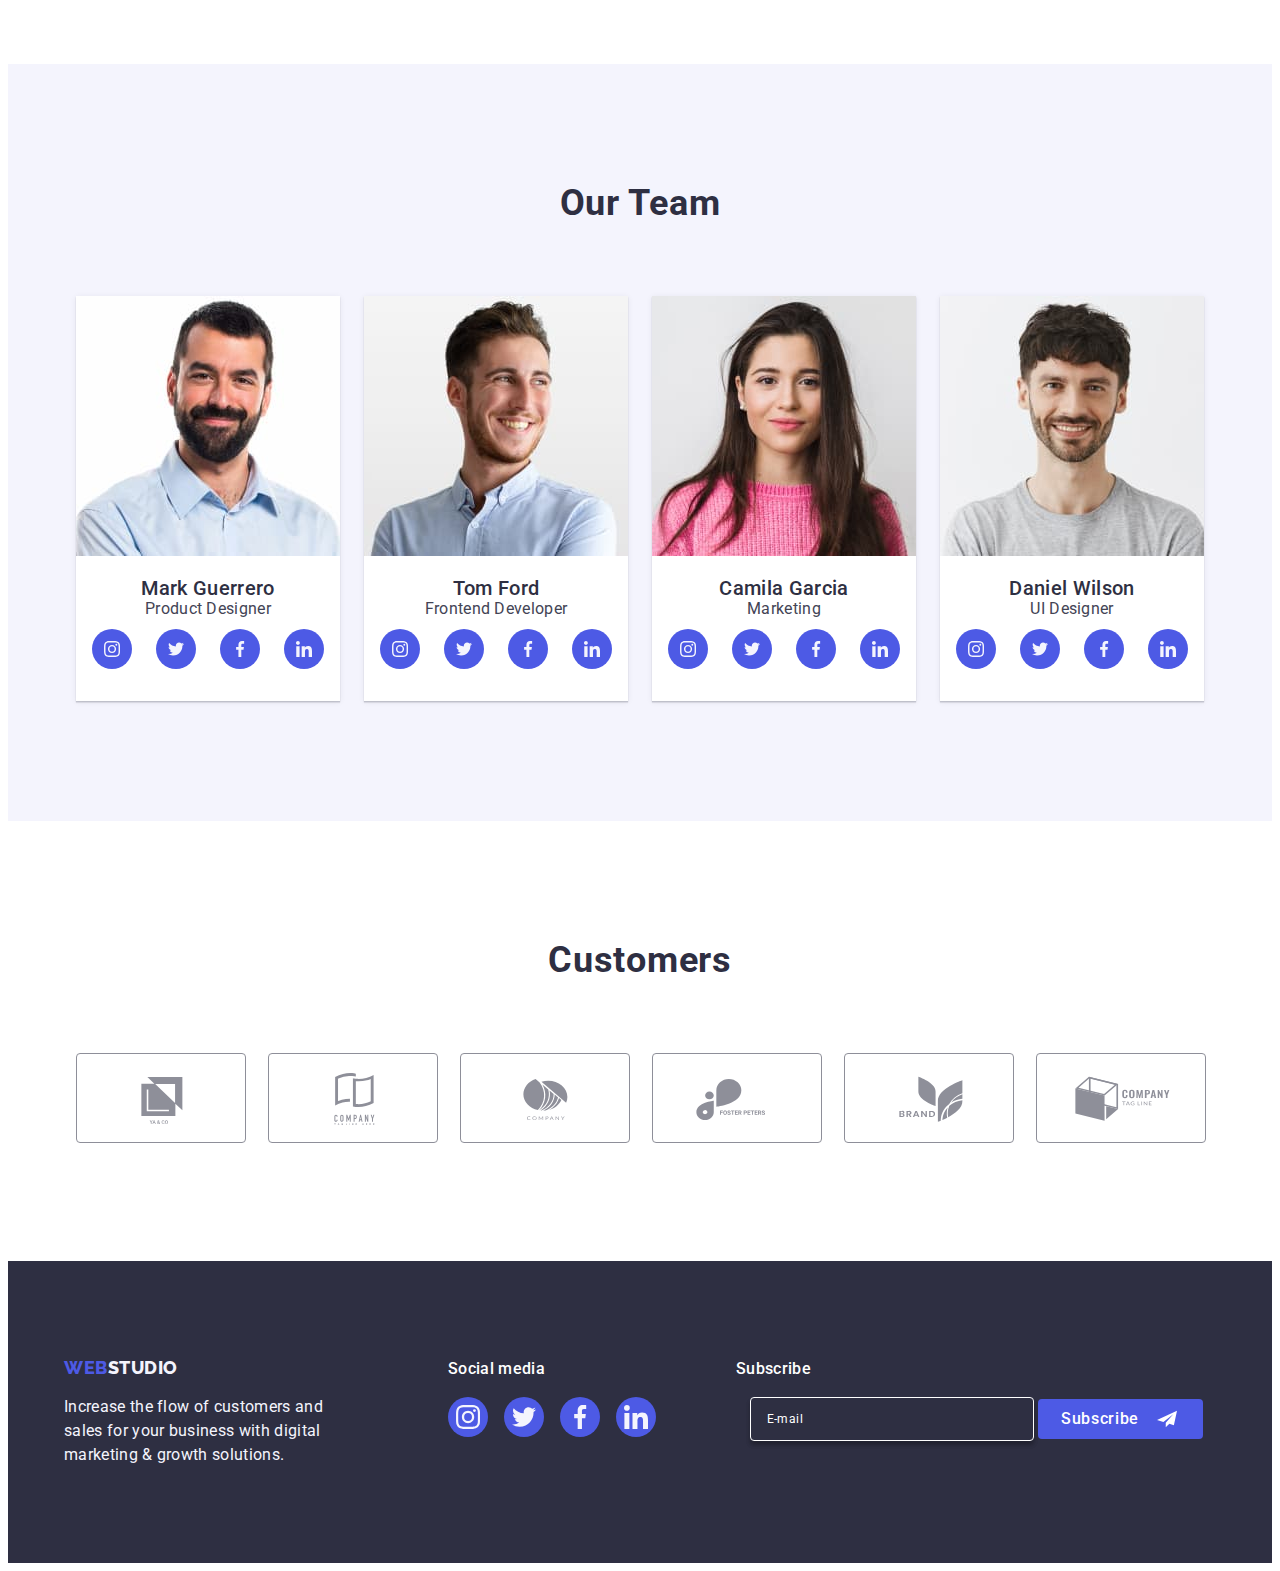
==== commit 3d6b26c8: "prefinal" ====
--- a/index.html
+++ b/index.html
@@ -132,7 +132,7 @@
     <!-- -------------------SECTION HERO---------------------------- -->
     <section class="hero">
       <div class="container">
-        <h1 class="hero-title">Effective Solutions for Your Business</h1>
+        <h1 class="hero-title title">Effective Solutions for Your Business</h1>
         <button type="button" class="hero-btn" data-modal-open>
           Order Service
         </button>
--- a/css/styles.css
+++ b/css/styles.css
@@ -159,6 +159,10 @@
     justify-content: space-between;
 }
 
+.icon-mob-mnu {
+    stroke: #2E2E2E;
+}
+
 .mob-menu-close {
     width: 24px;
     height: 24px;
@@ -213,7 +217,7 @@
 
 .mob-soc-list {
     display: flex;
-    justify-content: center;
+    justify-content: flex-start;
     gap: 45px;
 }
 
@@ -1055,8 +1059,9 @@
     .contacts-link {
         font-style: normal;
         font-weight: 400;
-        font-size: 16px;
-        line-height: 1.5;
+        font-size: 12px;
+        line-height: 1.17;
+        letter-spacing: 0.04;
         color: #434455;
         transition: color var(--dur-plas-ttf);
     }
@@ -1198,6 +1203,14 @@
 
     .contacts-item:not(:last-child) {
         margin-bottom: 0;
+    }
+
+    .contacts-link {
+        font-style: normal;
+        font-weight: 400;
+        font-size: 16px;
+        line-height: 1.5;
+        letter-spacing: 0.02;
     }
 
     .hero {
